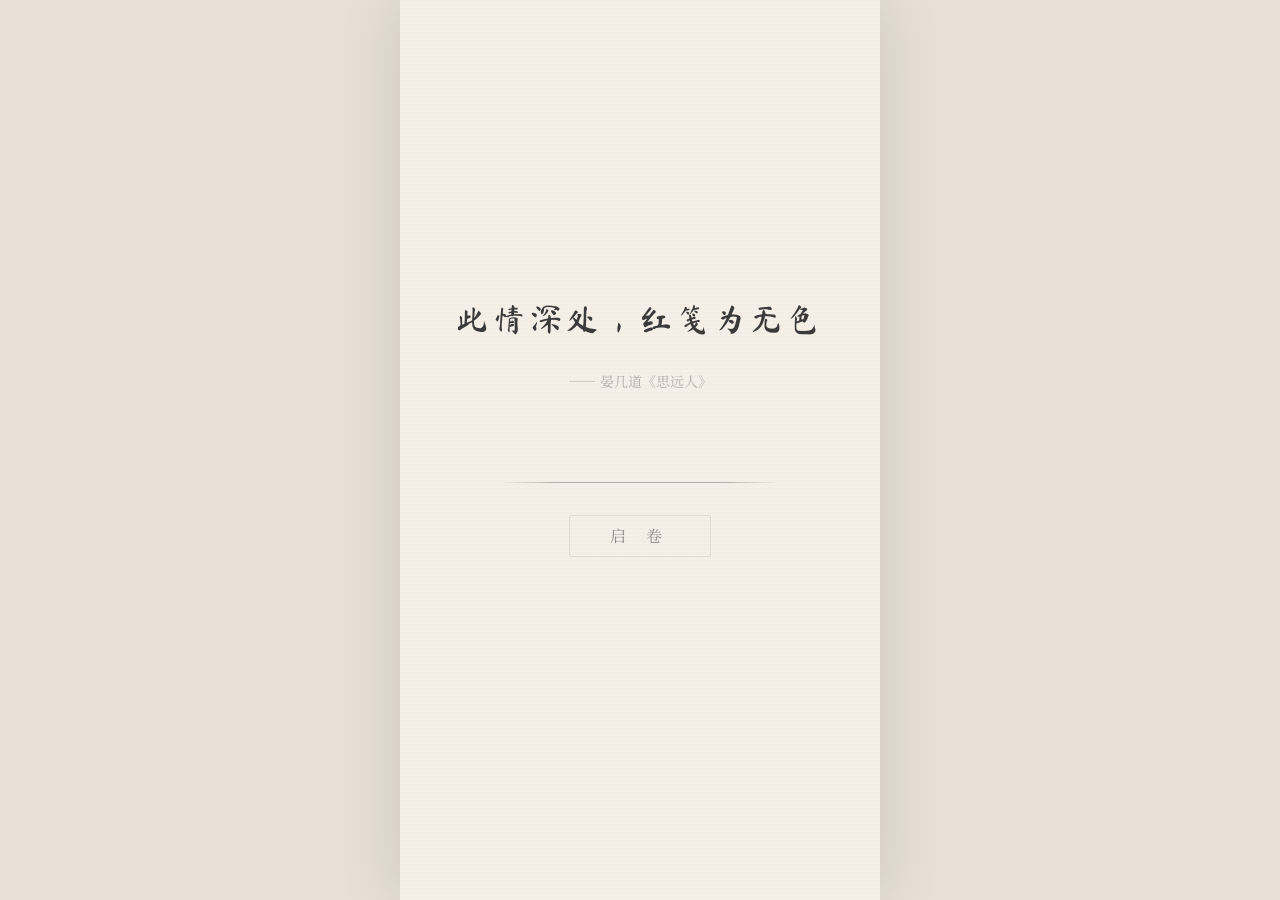
==== index.html @ 873e249d "Initial commit: 无色笺 (Lianli Collection) framework Password gate, opening poem, 3-space bamboo scroll" ====
<!DOCTYPE html>
<html lang="zh-CN">
<head>
    <meta charset="UTF-8">
    <meta name="viewport" content="width=device-width, initial-scale=1.0, maximum-scale=1.0, user-scalable=no, viewport-fit=cover">
    <meta name="description" content="此情深处，红笺为无色">
    <meta name="theme-color" content="#f5f0e8">
    <meta name="apple-mobile-web-app-capable" content="yes">
    <meta name="apple-mobile-web-app-status-bar-style" content="default">
    <title>无色笺</title>

    <!-- Fonts -->
    <link rel="preconnect" href="https://fonts.googleapis.com">
    <link rel="preconnect" href="https://fonts.gstatic.com" crossorigin>
    <link href="https://fonts.googleapis.com/css2?family=Ma+Shan+Zheng&family=Noto+Serif+SC:wght@300;400;500;600;700&display=swap" rel="stylesheet">

    <!-- Stylesheets -->
    <link rel="stylesheet" href="css/reset.css">
    <link rel="stylesheet" href="css/variables.css">
    <link rel="stylesheet" href="css/animations.css">
    <link rel="stylesheet" href="css/components.css">
    <link rel="stylesheet" href="css/password-gate.css">
    <link rel="stylesheet" href="css/opening-poem.css">
    <link rel="stylesheet" href="css/main-layout.css">
    <link rel="stylesheet" href="css/space-moments.css">
    <link rel="stylesheet" href="css/space-lovenotes.css">
    <link rel="stylesheet" href="css/space-habits.css">
    <link rel="stylesheet" href="css/easter-eggs.css">

    <script type="importmap">
    {
        "imports": {
            "@supabase/supabase-js": "https://esm.sh/@supabase/supabase-js@2"
        }
    }
    </script>
</head>
<body>
    <!-- ============================================================
    View 1: Password Gate (扉页)
    ============================================================ -->
    <section id="password-gate" class="view active paper-texture">
        <div class="gate-wrapper">
            <div class="gate-content">
                <p class="gate-poem">此情深处，红笺为无色</p>
                <p class="gate-source">—— 晏几道《思远人》</p>
                <div class="gate-input-group">
                    <input
                        type="password"
                        id="password-input"
                        class="gate-input"
                        inputmode="numeric"
                        pattern="[0-9]*"
                        maxlength="20"
                        placeholder=""
                        autocomplete="off"
                    >
                    <div class="gate-ink-line"></div>
                </div>
                <button id="password-submit" class="gate-submit">启 卷</button>
                <p id="gate-error" class="gate-error"></p>
            </div>
        </div>
    </section>

    <!-- ============================================================
    View 2: Opening Poem (开卷诗过渡层)
    ============================================================ -->
    <section id="opening-poem" class="view paper-texture">
        <div class="poem-wrapper">
            <div class="poem-lines">
                <p class="poem-line-main line-1">此情深处</p>
                <p class="poem-line-main line-2">红笺为无色</p>
                <p class="poem-line-source line-3">—— 晏几道</p>
            </div>
        </div>
    </section>

    <!-- ============================================================
    View 3: Main View (三空间)
    ============================================================ -->
    <section id="main-view" class="view paper-texture">
        <!-- Top poem bar (triple-click target for easter egg) -->
        <div id="top-poem-bar" class="top-poem-bar">
            <p class="poem-text" id="top-poem-text">应怜屐齿印苍苔</p>
            <p class="poem-subtext" id="top-poem-subtext"></p>
        </div>

        <!-- Bamboo scroll container -->
        <div id="bamboo-scroll" class="bamboo-scroll">
            <!-- Space 1: 展齿苍苔 -->
            <div class="space-panel" id="space-moments" data-space="0">
                <div class="space-header">
                    <h2 class="space-title">展齿苍苔</h2>
                    <p class="space-poem">应怜屐齿印苍苔</p>
                </div>
                <div class="space-body" id="moments-container">
                    <div class="loading-state">研墨中...</div>
                </div>
                <button class="ink-drop-fab" id="moments-add-btn" title="添加新的足迹">+</button>
            </div>

            <!-- Space 2: 春水温澜 -->
            <div class="space-panel water-ripple-bg" id="space-lovenotes" data-space="1">
                <div class="space-header">
                    <h2 class="space-title">春水温澜</h2>
                    <p class="space-poem">风乍起，吹皱一池春水</p>
                </div>
                <div class="space-body" id="lovenotes-container">
                    <div class="loading-state">研墨中...</div>
                </div>
                <button class="ink-drop-fab" id="lovenotes-add-btn" title="添加情话">+</button>
            </div>

            <!-- Space 3: 冷暖共知 -->
            <div class="space-panel" id="space-habits" data-space="2">
                <div class="space-header">
                    <h2 class="space-title">冷暖共知</h2>
                    <p class="space-poem">如人饮水，冷暖共知</p>
                </div>
                <div class="space-body" id="habits-container">
                    <div class="loading-state">研墨中...</div>
                </div>
            </div>
        </div>

        <!-- Space indicators -->
        <div class="space-indicators">
            <span class="space-dot active" data-index="0"></span>
            <span class="space-dot" data-index="1"></span>
            <span class="space-dot" data-index="2"></span>
        </div>

        <!-- Hidden scroll easter egg -->
        <div id="hidden-scroll" class="hidden-scroll-overlay">
            <div class="scroll-paper" id="scroll-paper">
                <div class="scroll-rod"></div>
                <div class="scroll-text" id="scroll-text"></div>
                <div class="scroll-seal">
                    <svg width="48" height="48" viewBox="0 0 48 48" fill="none">
                        <rect x="2" y="2" width="44" height="44" rx="4" stroke="#c45a4a" stroke-width="2"/>
                        <text x="24" y="28" text-anchor="middle" fill="#c45a4a" font-size="14" font-family="serif">无色笺</text>
                    </svg>
                </div>
                <div class="scroll-rod"></div>
            </div>
        </div>
    </section>

    <!-- Scripts (ES modules, order matters for dependency resolution) -->
    <script type="module" src="js/config.js"></script>
    <script type="module" src="js/utils.js"></script>
    <script type="module" src="js/solar-term.js"></script>
    <script type="module" src="js/supabase.js"></script>
    <script type="module" src="js/state.js"></script>
    <script type="module" src="js/password-gate.js"></script>
    <script type="module" src="js/opening-poem.js"></script>
    <script type="module" src="js/bamboo-scroll.js"></script>
    <script type="module" src="js/moments.js"></script>
    <script type="module" src="js/love-notes.js"></script>
    <script type="module" src="js/habits.js"></script>
    <script type="module" src="js/easter-eggs.js"></script>
    <script type="module" src="js/app.js"></script>
</body>
</html>
---- css/variables.css ----
:root {
    /* === Color Palette === */
    --color-paper:        #f5f0e8;
    --color-pink:         #e8d5d0;
    --color-ink:          #3a3a3a;
    --color-blue:         #d4e4ed;
    --color-vermilion:    #c45a4a;

    /* === Semantic Tokens === */
    --bg-primary:         var(--color-paper);
    --bg-accent:          var(--color-pink);
    --text-primary:       var(--color-ink);
    --text-secondary:     rgba(58, 58, 58, 0.55);
    --text-muted:         rgba(58, 58, 58, 0.35);
    --border-color:       rgba(58, 58, 58, 0.1);
    --shadow-card:        0 2px 12px rgba(58, 58, 58, 0.08);
    --shadow-card-hover:  0 4px 20px rgba(58, 58, 58, 0.14);
    --shadow-float:       0 8px 32px rgba(58, 58, 58, 0.12);
    --seal-color:         var(--color-vermilion);

    /* === Typography === */
    --font-body:          'Noto Serif SC', 'Source Han Serif SC', 'SimSun', 'KaiTi', serif;
    --font-title:         'Ma Shan Zheng', 'ZCOOL KuaiLe', 'KaiTi', var(--font-body);
    --font-size-xs:       0.75rem;
    --font-size-sm:       0.875rem;
    --font-size-base:     1rem;
    --font-size-lg:       1.25rem;
    --font-size-xl:       1.5rem;
    --font-size-2xl:      2rem;
    --font-size-3xl:      2.5rem;
    --leading-relaxed:    1.75;
    --leading-normal:     1.5;
    --leading-tight:      1.25;

    /* === Spacing === */
    --space-1:            0.25rem;
    --space-2:            0.5rem;
    --space-3:            0.75rem;
    --space-4:            1rem;
    --space-5:            1.25rem;
    --space-6:            1.5rem;
    --space-8:            2rem;
    --space-10:           2.5rem;
    --space-12:           3rem;
    --space-16:           4rem;

    /* === Layout === */
    --content-max-width:  480px;
    --content-padding-x:  1.25rem;
    --bamboo-slat-width:  36px;

    /* === Z-Index Scale === */
    --z-base:             1;
    --z-above:            10;
    --z-overlay:          100;
    --z-curtain:          200;
    --z-poem:             300;
    --z-easter-egg:       400;

    /* === Animation Timing === */
    --ease-out-expo:      cubic-bezier(0.19, 1, 0.22, 1);
    --ease-out-back:      cubic-bezier(0.68, -0.55, 0.27, 1.55);
    --ease-ink:           cubic-bezier(0.25, 0.1, 0.25, 1);
    --duration-fast:      200ms;
    --duration-normal:    400ms;
    --duration-slow:      600ms;
    --duration-poem:      3000ms;
}
---- css/animations.css ----
/* === Ink Drop Expand === */
@keyframes ink-drop-expand {
    0%   { transform: scale(0); opacity: 0; }
    50%  { opacity: 0.8; }
    100% { transform: scale(1); opacity: 1; }
}

/* === Ink Dissolve (password success) === */
@keyframes ink-dissolve {
    0%   { filter: blur(0); opacity: 1; }
    100% { filter: blur(8px); opacity: 0; }
}

/* === Water Ripple === */
@keyframes ripple-expand {
    0%   { transform: scale(0.5); opacity: 0.5; }
    100% { transform: scale(3); opacity: 0; }
}

/* === Poem Fade In === */
@keyframes poem-fade-in {
    0%   { opacity: 0; transform: translateY(12px); }
    100% { opacity: 1; transform: translateY(0); }
}

/* === Poem Fade Out (curtain dissolve) === */
@keyframes poem-curtain-dissolve {
    0%   { opacity: 1; transform: scaleY(1); transform-origin: top center; }
    100% { opacity: 0; transform: scaleY(0); transform-origin: top center; }
}

/* === Bamboo Curtain Slat Exit === */
@keyframes slat-exit-left {
    0%   { transform: translateX(0); opacity: 1; }
    100% { transform: translateX(-120%); opacity: 0; }
}

@keyframes slat-exit-right {
    0%   { transform: translateX(0); opacity: 1; }
    100% { transform: translateX(120%); opacity: 0; }
}

/* === Scroll Unfurl === */
@keyframes scroll-unfurl {
    0%   { transform: scaleY(0); transform-origin: top center; opacity: 0; }
    100% { transform: scaleY(1); transform-origin: top center; opacity: 1; }
}

/* === Seal Stamp === */
@keyframes seal-stamp {
    0%   { transform: scale(2.5) rotate(-12deg); opacity: 0; }
    60%  { transform: scale(0.95) rotate(1deg); opacity: 1; }
    80%  { transform: scale(1.05) rotate(-0.5deg); }
    100% { transform: scale(1) rotate(0deg); opacity: 1; }
}

/* === Wind Chime Sway === */
@keyframes chime-sway {
    0%   { transform: rotate(-2deg); }
    50%  { transform: rotate(2deg); }
    100% { transform: rotate(-2deg); }
}

/* === Polaroid Hover Lift === */
@keyframes polaroid-lift {
    0%   { transform: translateY(0) rotate(0deg); }
    100% { transform: translateY(-4px) rotate(-0.5deg); }
}

/* === Voice Icon Pulse === */
@keyframes voice-pulse {
    0%   { transform: scale(1); opacity: 1; }
    50%  { transform: scale(1.12); opacity: 0.7; }
    100% { transform: scale(1); opacity: 1; }
}

/* === Voice Icon Disappear === */
@keyframes voice-disappear {
    0%   { transform: scale(1); opacity: 1; }
    100% { transform: scale(0); opacity: 0; }
}

/* === Shake (password error) === */
@keyframes shake {
    0%, 100% { transform: translateX(0); }
    20%      { transform: translateX(-6px); }
    40%      { transform: translateX(6px); }
    60%      { transform: translateX(-4px); }
    80%      { transform: translateX(4px); }
}

/* === Fade In Up === */
@keyframes fade-in-up {
    0%   { opacity: 0; transform: translateY(16px); }
    100% { opacity: 1; transform: translateY(0); }
}

/* === Solar Term Glow === */
@keyframes term-glow {
    0%   { box-shadow: 0 0 0 0 rgba(196, 90, 74, 0.3); }
    50%  { box-shadow: 0 0 0 6px rgba(196, 90, 74, 0); }
    100% { box-shadow: 0 0 0 0 rgba(196, 90, 74, 0); }
}

/* === Dot Indicator Active === */
@keyframes dot-active {
    0%   { transform: scale(1); opacity: 0.5; }
    100% { transform: scale(1.3); opacity: 1; }
}

/* --- Utility Classes --- */
.anim-ink-drop {
    animation: ink-drop-expand 600ms var(--ease-ink) forwards;
}

.anim-fade-in-up {
    animation: fade-in-up 500ms var(--ease-out-expo) forwards;
}

.anim-shake {
    animation: shake 400ms ease-in-out;
}

.anim-voice-pulse {
    animation: voice-pulse 2s ease-in-out infinite;
}

.anim-voice-disappear {
    animation: voice-disappear 500ms var(--ease-out-expo) forwards;
}

.anim-scroll-unfurl {
    animation: scroll-unfurl 800ms var(--ease-out-expo) forwards;
}

.anim-seal-stamp {
    animation: seal-stamp 600ms var(--ease-out-back) forwards;
    opacity: 0;
}

.anim-poem-line {
    opacity: 0;
    animation: poem-fade-in 800ms var(--ease-out-expo) forwards;
}

.anim-term-glow {
    animation: term-glow 2s ease-in-out infinite;
}

.anim-curtain-dissolve {
    animation: poem-curtain-dissolve 500ms var(--ease-out-expo) forwards;
}
---- css/components.css ----
/* === Paper Texture Background === */
.paper-texture {
    background-color: var(--bg-primary);
    background-image:
        repeating-linear-gradient(
            0deg,
            transparent,
            transparent 2px,
            rgba(200, 190, 180, 0.04) 2px,
            rgba(200, 190, 180, 0.04) 4px
        ),
        repeating-linear-gradient(
            90deg,
            transparent,
            transparent 1px,
            rgba(200, 190, 180, 0.025) 1px,
            rgba(200, 190, 180, 0.025) 3px
        );
}

/* === Ink Drop FAB === */
.ink-drop-fab {
    position: fixed;
    bottom: var(--space-8);
    right: var(--space-6);
    width: 48px;
    height: 48px;
    border-radius: 50% 50% 50% 10%;
    background: var(--color-ink);
    color: var(--bg-primary);
    font-size: var(--font-size-xl);
    display: flex;
    align-items: center;
    justify-content: center;
    box-shadow: var(--shadow-card);
    z-index: var(--z-above);
    transition: transform var(--duration-fast) var(--ease-out-expo);
    transform: rotate(-8deg);
}

.ink-drop-fab:active {
    transform: rotate(-8deg) scale(0.92);
}

/* === Polaroid Card Base === */
.polaroid-card {
    background: var(--bg-primary);
    border: 1px solid var(--border-color);
    box-shadow: var(--shadow-card);
    padding: var(--space-3);
    padding-bottom: var(--space-6);
    transition: transform var(--duration-fast) var(--ease-out-expo),
                box-shadow var(--duration-fast) var(--ease-out-expo);
}

.polaroid-card:active {
    transform: translateY(-4px) rotate(-0.5deg);
    box-shadow: var(--shadow-card-hover);
}

@media (hover: hover) {
    .polaroid-card:hover {
        transform: translateY(-4px) rotate(-0.5deg);
        box-shadow: var(--shadow-card-hover);
    }
}

/* === Wind Chime Note Card === */
.chime-note {
    background: rgba(255, 255, 255, 0.6);
    backdrop-filter: blur(4px);
    border: 1px solid rgba(200, 190, 180, 0.2);
    border-radius: 4px 16px 4px 16px;
    padding: var(--space-5);
    position: relative;
    box-shadow: var(--shadow-card);
    transform-origin: top center;
    transition: transform var(--duration-fast) var(--ease-out-expo);
}

@media (hover: hover) {
    .chime-note:hover {
        animation: chime-sway 2s ease-in-out infinite;
    }
}

.chime-note::before {
    content: '';
    position: absolute;
    top: -12px;
    left: 50%;
    transform: translateX(-50%);
    width: 1px;
    height: 12px;
    background: rgba(180, 170, 155, 0.5);
}

.chime-note::after {
    content: '';
    position: absolute;
    top: -16px;
    left: 50%;
    transform: translateX(-50%);
    width: 6px;
    height: 6px;
    border-radius: 50%;
    background: var(--color-vermilion);
    opacity: 0.6;
}

/* === Habit Category Icon === */
.habit-icon {
    width: 20px;
    height: 20px;
    display: inline-flex;
    align-items: center;
    justify-content: center;
    opacity: 0.6;
    flex-shrink: 0;
}

/* === Space Indicator Dots === */
.space-indicators {
    position: fixed;
    bottom: var(--space-6);
    left: 50%;
    transform: translateX(-50%);
    display: flex;
    gap: var(--space-3);
    z-index: var(--z-above);
}

.space-dot {
    width: 6px;
    height: 6px;
    border-radius: 50%;
    background: var(--text-muted);
    transition: all var(--duration-normal) var(--ease-out-expo);
}

.space-dot.active {
    background: var(--color-ink);
    transform: scale(1.3);
}

/* === Top Poem Bar === */
.top-poem-bar {
    position: fixed;
    top: 0;
    left: 0;
    right: 0;
    z-index: var(--z-above);
    padding: var(--space-4) var(--content-padding-x);
    text-align: center;
    background: linear-gradient(to bottom, var(--bg-primary), var(--bg-primary) 60%, transparent);
    pointer-events: none;
}

.top-poem-bar .poem-text {
    font-family: var(--font-title);
    font-size: var(--font-size-lg);
    color: var(--text-primary);
    line-height: var(--leading-tight);
    pointer-events: auto;
    cursor: default;
    user-select: none;
}

/* === Hidden Scroll Overlay === */
.hidden-scroll-overlay {
    position: fixed;
    inset: 0;
    z-index: var(--z-easter-egg);
    background: rgba(30, 25, 20, 0.7);
    display: flex;
    align-items: center;
    justify-content: center;
    opacity: 0;
    pointer-events: none;
    transition: opacity var(--duration-normal) var(--ease-out-expo);
    padding: var(--space-8);
}

.hidden-scroll-overlay.visible {
    opacity: 1;
    pointer-events: auto;
}

.scroll-paper {
    width: 100%;
    max-width: 360px;
    background: var(--bg-primary);
    background-image:
        repeating-linear-gradient(
            0deg,
            transparent,
            transparent 2px,
            rgba(200, 190, 180, 0.04) 2px,
            rgba(200, 190, 180, 0.04) 4px
        );
    box-shadow: var(--shadow-float);
    padding: var(--space-8) var(--space-6);
    position: relative;
    overflow: hidden;
}

.scroll-rod {
    height: 8px;
    background: linear-gradient(to bottom, #c8b89a, #a89880, #c8b89a);
    border-radius: 2px;
    margin: var(--space-2) 0;
}

.scroll-text {
    font-family: var(--font-body);
    font-size: var(--font-size-sm);
    color: var(--text-primary);
    line-height: 2;
    writing-mode: vertical-rl;
    text-orientation: mixed;
    max-height: 60vh;
    overflow-y: auto;
    padding: var(--space-4) 0;
    text-align: start;
}

.scroll-seal {
    display: flex;
    justify-content: flex-end;
    margin-top: var(--space-4);
}

.scroll-seal img {
    width: 48px;
    height: 48px;
    opacity: 0.85;
}

/* === Voice Icon === */
.voice-icon {
    width: 20px;
    height: 20px;
    cursor: pointer;
    opacity: 0.5;
    transition: opacity var(--duration-fast);
    flex-shrink: 0;
}

.voice-icon:hover {
    opacity: 0.8;
}

.voice-icon.played {
    opacity: 0.2;
    pointer-events: none;
}

/* === Empty State === */
.empty-state {
    display: flex;
    flex-direction: column;
    align-items: center;
    justify-content: center;
    min-height: 40vh;
    color: var(--text-muted);
    font-family: var(--font-body);
    font-size: var(--font-size-lg);
    text-align: center;
    padding: var(--space-8);
}

/* === Loading State === */
.loading-state {
    display: flex;
    align-items: center;
    justify-content: center;
    min-height: 40vh;
    color: var(--text-muted);
    font-family: var(--font-body);
    font-size: var(--font-size-sm);
}

/* === Error State === */
.error-state {
    display: flex;
    flex-direction: column;
    align-items: center;
    justify-content: center;
    min-height: 40vh;
    color: var(--text-muted);
    font-family: var(--font-body);
    font-size: var(--font-size-sm);
    text-align: center;
    padding: var(--space-8);
}

/* === View Transition === */
.view {
    position: fixed;
    inset: 0;
    opacity: 0;
    pointer-events: none;
    transition: opacity var(--duration-slow) var(--ease-out-expo);
    overflow-y: auto;
}

.view.active {
    opacity: 1;
    pointer-events: auto;
}
---- css/password-gate.css ----
/* === Password Gate === */

#password-gate {
    display: flex;
    align-items: center;
    justify-content: center;
}

.gate-wrapper {
    width: 100%;
    max-width: var(--content-max-width);
    padding: var(--space-8);
    text-align: center;
}

.gate-content {
    display: flex;
    flex-direction: column;
    align-items: center;
    gap: var(--space-8);
}

.gate-poem {
    font-family: var(--font-title);
    font-size: var(--font-size-2xl);
    color: var(--text-primary);
    letter-spacing: 0.15em;
    line-height: var(--leading-relaxed);
}

.gate-source {
    font-family: var(--font-body);
    font-size: var(--font-size-sm);
    color: var(--text-muted);
    margin-top: -0.5rem;
}

.gate-input-group {
    position: relative;
    width: 100%;
    max-width: 280px;
}

.gate-input {
    width: 100%;
    padding: var(--space-3) var(--space-2);
    font-family: var(--font-body);
    font-size: var(--font-size-lg);
    color: var(--text-primary);
    text-align: center;
    letter-spacing: 0.3em;
    background: transparent;
    caret-color: var(--text-muted);
}

.gate-input::placeholder {
    color: transparent;
}

.gate-ink-line {
    width: 100%;
    height: 1px;
    background: linear-gradient(
        to right,
        transparent 0%,
        var(--text-muted) 20%,
        var(--text-muted) 80%,
        transparent 100%
    );
    margin-top: var(--space-1);
}

.gate-submit {
    font-family: var(--font-body);
    font-size: var(--font-size-base);
    color: var(--text-secondary);
    padding: var(--space-2) var(--space-10);
    border: 1px solid var(--border-color);
    border-radius: 2px;
    letter-spacing: 0.5em;
    transition: all var(--duration-fast) var(--ease-out-expo);
}

.gate-submit:active {
    color: var(--text-primary);
    border-color: var(--text-muted);
    background: rgba(58, 58, 58, 0.03);
}

.gate-error {
    font-family: var(--font-body);
    font-size: var(--font-size-sm);
    color: var(--color-vermilion);
    opacity: 0;
    transition: opacity var(--duration-fast);
    min-height: 1.5em;
}

.gate-error.visible {
    opacity: 0.8;
}
---- css/opening-poem.css ----
/* === Opening Poem Transition === */

#opening-poem {
    display: flex;
    align-items: center;
    justify-content: center;
}

.poem-wrapper {
    text-align: center;
    padding: var(--space-8);
}

.poem-lines {
    display: flex;
    flex-direction: column;
    align-items: center;
    gap: var(--space-6);
}

.poem-line-main {
    font-family: var(--font-title);
    font-size: var(--font-size-3xl);
    color: var(--text-primary);
    letter-spacing: 0.2em;
    line-height: var(--leading-relaxed);
    opacity: 0;
}

.poem-line-source {
    font-family: var(--font-body);
    font-size: var(--font-size-sm);
    color: var(--text-muted);
    margin-top: var(--space-3);
    opacity: 0;
}
---- css/main-layout.css ----
/* === Main View Layout === */

#main-view {
    display: flex;
    flex-direction: column;
}

/* === Bamboo Scroll Container === */
.bamboo-scroll {
    flex: 1;
    display: flex;
    overflow-x: auto;
    overflow-y: hidden;
    scroll-snap-type: x mandatory;
    scroll-behavior: smooth;
    -webkit-overflow-scrolling: touch;
    scrollbar-width: none;
    overscroll-behavior-x: contain;
}

.bamboo-scroll::-webkit-scrollbar {
    display: none;
}

/* === Space Panel === */
.space-panel {
    flex: 0 0 100%;
    width: 100%;
    scroll-snap-align: center;
    overflow-y: auto;
    overflow-x: hidden;
    -webkit-overflow-scrolling: touch;
    display: flex;
    flex-direction: column;
    position: relative;
}

/* === Space Header === */
.space-header {
    text-align: center;
    padding: var(--space-12) var(--content-padding-x) var(--space-6);
    padding-top: var(--space-16);
    flex-shrink: 0;
}

.space-title {
    font-family: var(--font-title);
    font-size: var(--font-size-2xl);
    color: var(--text-primary);
    letter-spacing: 0.2em;
    margin-bottom: var(--space-2);
}

.space-poem {
    font-family: var(--font-body);
    font-size: var(--font-size-sm);
    color: var(--text-muted);
    font-style: italic;
}

/* === Space Body === */
.space-body {
    flex: 1;
    padding: 0 var(--content-padding-x) var(--space-16);
}

/* === PC: Letter-style narrow layout === */
@media (min-width: 481px) {
    body {
        background-color: #e8e0d5;
    }

    body > .view {
        position: fixed;
        top: 0;
        bottom: 0;
        left: 50%;
        right: auto;
        transform: translateX(-50%);
        width: var(--content-max-width);
        max-width: 100vw;
        box-shadow: 0 0 60px rgba(0, 0, 0, 0.12);
        overflow: hidden;
    }
}

@media (min-width: 768px) {
    body > .view {
        width: 480px;
    }
}
---- css/space-moments.css ----
/* === Space: 展齿苍苔 (Moments) === */

#space-moments {
    background: var(--bg-primary);
}

/* === Polaroid Card Grid === */
.moments-grid {
    display: flex;
    flex-direction: column;
    gap: var(--space-8);
}

/* === Polaroid Card === */
.polaroid-card {
    background: var(--bg-primary);
    border: 1px solid var(--border-color);
    box-shadow: var(--shadow-card);
    padding: var(--space-3);
    padding-bottom: var(--space-5);
    transition: transform var(--duration-fast) var(--ease-out-expo),
                box-shadow var(--duration-fast) var(--ease-out-expo);
    will-change: transform;
}

.polaroid-card:active {
    transform: translateY(-3px) rotate(-0.3deg);
    box-shadow: var(--shadow-card-hover);
}

@media (hover: hover) {
    .polaroid-card:hover {
        transform: translateY(-3px) rotate(-0.3deg);
        box-shadow: var(--shadow-card-hover);
    }
}

/* === Polaroid Image === */
.polaroid-image {
    width: 100%;
    aspect-ratio: 4 / 3;
    overflow: hidden;
    background: #e8e0d5;
    margin-bottom: var(--space-3);
}

.polaroid-image img {
    width: 100%;
    height: 100%;
    object-fit: cover;
}

.polaroid-image-placeholder {
    width: 100%;
    height: 100%;
    display: flex;
    align-items: center;
    justify-content: center;
    font-family: var(--font-title);
    font-size: var(--font-size-2xl);
    color: var(--text-muted);
    background: linear-gradient(135deg, #f0ebe0 0%, #e8e0d5 100%);
}

/* === Polaroid Caption === */
.polaroid-caption {
    padding: var(--space-2) var(--space-1) 0;
    position: relative;
}

.polaroid-solar-term {
    display: inline-block;
    font-family: var(--font-title);
    font-size: var(--font-size-xs);
    color: var(--color-vermilion);
    opacity: 0.7;
    margin-bottom: var(--space-1);
    padding: 1px 6px;
    border: 1px solid rgba(196, 90, 74, 0.2);
    border-radius: 2px;
}

.polaroid-solar-term.season-spring { color: #7a9e6b; border-color: rgba(122, 158, 107, 0.25); }
.polaroid-solar-term.season-summer { color: #c45a4a; border-color: rgba(196, 90, 74, 0.25); }
.polaroid-solar-term.season-autumn { color: #b8844a; border-color: rgba(184, 132, 74, 0.25); }
.polaroid-solar-term.season-winter { color: #5a7a9e; border-color: rgba(90, 122, 158, 0.25); }

.polaroid-title {
    font-family: var(--font-body);
    font-size: var(--font-size-lg);
    color: var(--text-primary);
    line-height: var(--leading-tight);
    margin-bottom: var(--space-1);
}

.polaroid-description {
    font-family: var(--font-body);
    font-size: var(--font-size-sm);
    color: var(--text-secondary);
    line-height: var(--leading-relaxed);
}

.polaroid-location {
    font-family: var(--font-body);
    font-size: var(--font-size-xs);
    color: var(--text-muted);
    margin-top: var(--space-2);
}

/* === Ink Boot Print (replaces date stamp) === */
.polaroid-boot-print {
    position: absolute;
    bottom: 0;
    right: 0;
    width: 20px;
    height: 20px;
    opacity: 0.3;
    background: var(--color-ink);
    -webkit-mask-image: url("data:image/svg+xml,%3Csvg xmlns='http://www.w3.org/2000/svg' viewBox='0 0 24 24'%3E%3Cpath d='M12 2C8 2 4 6 4 10c0 4 3 7 8 10 5-3 8-6 8-10 0-4-4-8-8-8zm0 14c-2.2 0-4-1.8-4-4s1.8-4 4-4 4 1.8 4 4-1.8 4-4 4z'/%3E%3C/svg%3E");
    mask-image: url("data:image/svg+xml,%3Csvg xmlns='http://www.w3.org/2000/svg' viewBox='0 0 24 24'%3E%3Cpath d='M12 2C8 2 4 6 4 10c0 4 3 7 8 10 5-3 8-6 8-10 0-4-4-8-8-8zm0 14c-2.2 0-4-1.8-4-4s1.8-4 4-4 4 1.8 4 4-1.8 4-4 4z'/%3E%3C/svg%3E");
    -webkit-mask-size: contain;
    mask-size: contain;
}
---- css/space-lovenotes.css ----
/* === Space: 春水温澜 (Love Notes) === */

#space-lovenotes {
    background: linear-gradient(160deg, #f5f0e8 0%, #d4e4ed 30%, #e8d5d0 65%, #f5f0e8 100%);
}

/* === Lovenotes List === */
.lovenotes-list {
    display: flex;
    flex-direction: column;
    gap: var(--space-6);
    padding-top: var(--space-4);
}

/* === Wind Chime Note === */
.chime-note {
    background: rgba(255, 255, 255, 0.5);
    backdrop-filter: blur(6px);
    -webkit-backdrop-filter: blur(6px);
    border: 1px solid rgba(200, 190, 180, 0.15);
    border-radius: 4px 16px 4px 16px;
    padding: var(--space-5) var(--space-4);
    position: relative;
    box-shadow: var(--shadow-card);
    transform-origin: top center;
    transition: transform var(--duration-fast) var(--ease-out-expo);
    will-change: transform;
    max-width: 85%;
}

/* Speaker positioning */
.chime-note.speaker-her {
    align-self: flex-start;
    margin-left: var(--space-2);
}

.chime-note.speaker-him {
    align-self: flex-end;
    margin-right: var(--space-2);
    border-radius: 16px 4px 16px 4px;
}

@media (hover: hover) {
    .chime-note:hover {
        animation: chime-sway 2s ease-in-out infinite;
    }
}

/* Chime string + bell decoration */
.chime-note::before {
    content: '';
    position: absolute;
    top: -14px;
    left: 50%;
    transform: translateX(-50%);
    width: 1px;
    height: 14px;
    background: rgba(180, 170, 155, 0.4);
}

.chime-note::after {
    content: '';
    position: absolute;
    top: -18px;
    left: 50%;
    transform: translateX(-50%);
    width: 6px;
    height: 6px;
    border-radius: 50%;
    background: var(--color-vermilion);
    opacity: 0.5;
}

/* === Note Content === */
.note-content {
    font-family: var(--font-body);
    font-size: var(--font-size-lg);
    color: var(--text-primary);
    line-height: var(--leading-relaxed);
    text-align: center;
    padding: var(--space-2) 0;
}

/* === Note Date Stamp === */
.note-date {
    text-align: right;
    font-family: var(--font-title);
    font-size: var(--font-size-xs);
    color: var(--text-muted);
    margin-top: var(--space-2);
    padding-right: var(--space-10);
}

/* === Voice Whisper Icon === */
.note-voice {
    position: absolute;
    bottom: var(--space-3);
    right: var(--space-3);
    width: 22px;
    height: 22px;
    cursor: pointer;
    opacity: 0.45;
    transition: opacity var(--duration-fast);
    display: flex;
    align-items: center;
    justify-content: center;
}

.note-voice svg {
    width: 100%;
    height: 100%;
}

.note-voice.played {
    opacity: 0.15;
    pointer-events: none;
}

.note-voice.unplayed {
    animation: voice-pulse 2s ease-in-out infinite;
}

.note-voice:active {
    opacity: 0.8;
}
---- css/space-habits.css ----
/* === Space: 冷暖共知 (Habits) === */

#space-habits {
    background: linear-gradient(180deg, #f5f0e8 0%, #d4e4ed 50%, #f5f0e8 100%);
}

/* === Dual Column Layout === */
.habits-columns {
    display: flex;
    gap: var(--space-4);
}

.habits-column {
    flex: 1;
    min-width: 0;
}

.habits-column-header {
    font-family: var(--font-title);
    font-size: var(--font-size-lg);
    color: var(--text-secondary);
    text-align: center;
    padding-bottom: var(--space-3);
    margin-bottom: var(--space-4);
    position: relative;
}

.habits-column-header::after {
    content: '';
    position: absolute;
    bottom: 0;
    left: 50%;
    transform: translateX(-50%);
    width: 24px;
    height: 1px;
    background: var(--border-color);
}

/* === Habit Item === */
.habit-item {
    display: flex;
    align-items: flex-start;
    gap: var(--space-2);
    padding: var(--space-3) var(--space-2);
    border-bottom: 1px solid rgba(0, 0, 0, 0.03);
    transition: background var(--duration-fast);
    cursor: default;
}

.habit-item:active {
    background: rgba(0, 0, 0, 0.02);
}

/* === Habit Icon === */
.habit-icon-svg {
    width: 18px;
    height: 18px;
    flex-shrink: 0;
    margin-top: 2px;
    opacity: 0.45;
}

/* === Habit Category Tag === */
.habit-category-tag {
    font-family: var(--font-body);
    font-size: 0.625rem;
    color: var(--color-vermilion);
    opacity: 0.6;
    display: inline-block;
    padding: 1px 5px;
    border: 1px solid rgba(196, 90, 74, 0.15);
    border-radius: 2px;
    margin-bottom: var(--space-1);
    letter-spacing: 0.1em;
}

/* === Habit Content === */
.habit-content {
    font-family: var(--font-body);
    font-size: var(--font-size-sm);
    color: var(--text-primary);
    line-height: var(--leading-relaxed);
    flex: 1;
    min-width: 0;
}

/* === Habit Note (hidden by default, shown on tap) === */
.habit-note {
    font-family: var(--font-body);
    font-size: var(--font-size-xs);
    color: var(--text-muted);
    margin-top: var(--space-1);
    font-style: italic;
    display: none;
    line-height: var(--leading-relaxed);
}

.habit-item.expanded .habit-note {
    display: block;
}

/* === Mobile: stack columns === */
@media (max-width: 380px) {
    .habits-columns {
        flex-direction: column;
        gap: var(--space-6);
    }
}
---- css/easter-eggs.css ----
/* === Easter Egg: Hidden Scroll Overlay === */

.hidden-scroll-overlay {
    position: fixed;
    inset: 0;
    z-index: var(--z-easter-egg);
    background: rgba(25, 20, 15, 0.75);
    display: flex;
    align-items: center;
    justify-content: center;
    opacity: 0;
    pointer-events: none;
    transition: opacity var(--duration-slow) var(--ease-out-expo);
    padding: var(--space-8);
}

.hidden-scroll-overlay.visible {
    opacity: 1;
    pointer-events: auto;
}

/* === Scroll Paper === */
.scroll-paper {
    width: 100%;
    max-width: 340px;
    background: var(--bg-primary);
    background-image:
        repeating-linear-gradient(
            0deg,
            transparent,
            transparent 2px,
            rgba(200, 190, 180, 0.04) 2px,
            rgba(200, 190, 180, 0.04) 4px
        );
    box-shadow: var(--shadow-float);
    padding: var(--space-8) var(--space-6);
    position: relative;
    max-height: 85vh;
    overflow: hidden;
    display: flex;
    flex-direction: column;
}

.scroll-paper.anim-scroll-unfurl {
    animation: scroll-unfurl 800ms var(--ease-out-expo) forwards;
}

/* === Scroll Rods === */
.scroll-rod {
    height: 6px;
    background: linear-gradient(to bottom, #d4c9a8, #b8a880, #d4c9a8);
    border-radius: 2px;
    flex-shrink: 0;
}

.scroll-rod.top {
    margin-bottom: var(--space-4);
}

.scroll-rod.bottom {
    margin-top: var(--space-4);
}

/* === Scroll Text (vertical writing) === */
.scroll-text {
    font-family: var(--font-body);
    font-size: var(--font-size-sm);
    color: var(--text-primary);
    line-height: 2.2;
    writing-mode: vertical-rl;
    text-orientation: mixed;
    overflow-y: auto;
    overflow-x: hidden;
    max-height: 55vh;
    padding: var(--space-4) 0;
    text-align: start;
    flex: 1;
}

/* === Scroll Seal === */
.scroll-seal {
    display: flex;
    justify-content: flex-end;
    align-items: center;
    margin-top: var(--space-4);
    flex-shrink: 0;
}

.scroll-seal-stamp {
    width: 52px;
    height: 52px;
    flex-shrink: 0;
}

.scroll-seal-stamp.anim-seal-stamp {
    animation: seal-stamp 600ms var(--ease-out-back) forwards;
    opacity: 0;
}

/* === Scroll Hint (triple-click cue) === */
.scroll-hint {
    position: fixed;
    top: 50%;
    left: 50%;
    transform: translate(-50%, -50%);
    font-family: var(--font-body);
    font-size: var(--font-size-sm);
    color: var(--text-muted);
    background: var(--bg-primary);
    padding: var(--space-2) var(--space-4);
    border-radius: 4px;
    box-shadow: var(--shadow-card);
    opacity: 0;
    pointer-events: none;
    transition: opacity var(--duration-normal);
    z-index: var(--z-overlay);
}
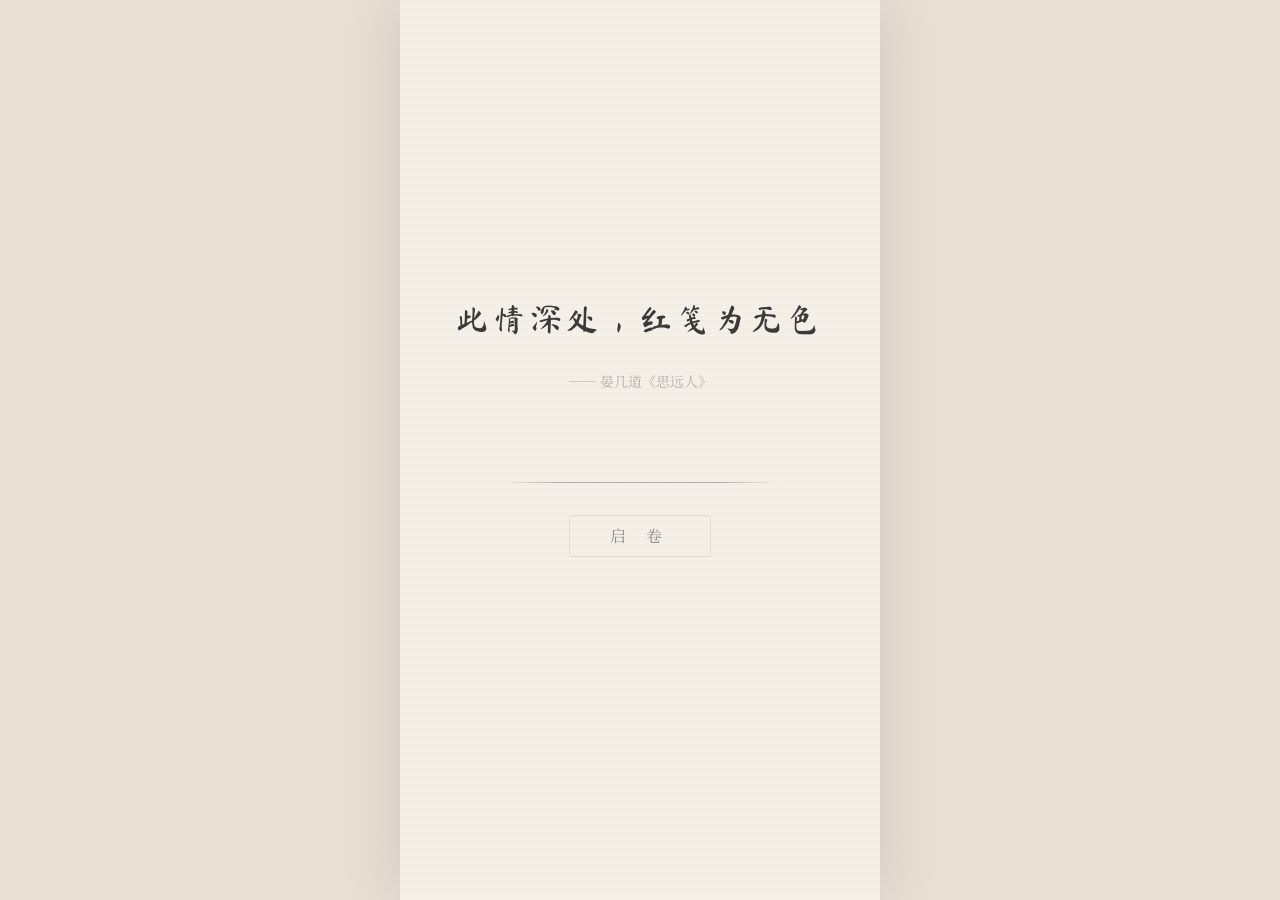
==== commit 0f8746ec: "Update index.html" ====
--- a/index.html
+++ b/index.html
@@ -49,9 +49,7 @@
                         type="password"
                         id="password-input"
                         class="gate-input"
-                        inputmode="numeric"
-                        pattern="[0-9]*"
-                        maxlength="20"
+                        maxlength="30"
                         placeholder=""
                         autocomplete="off"
                     >
